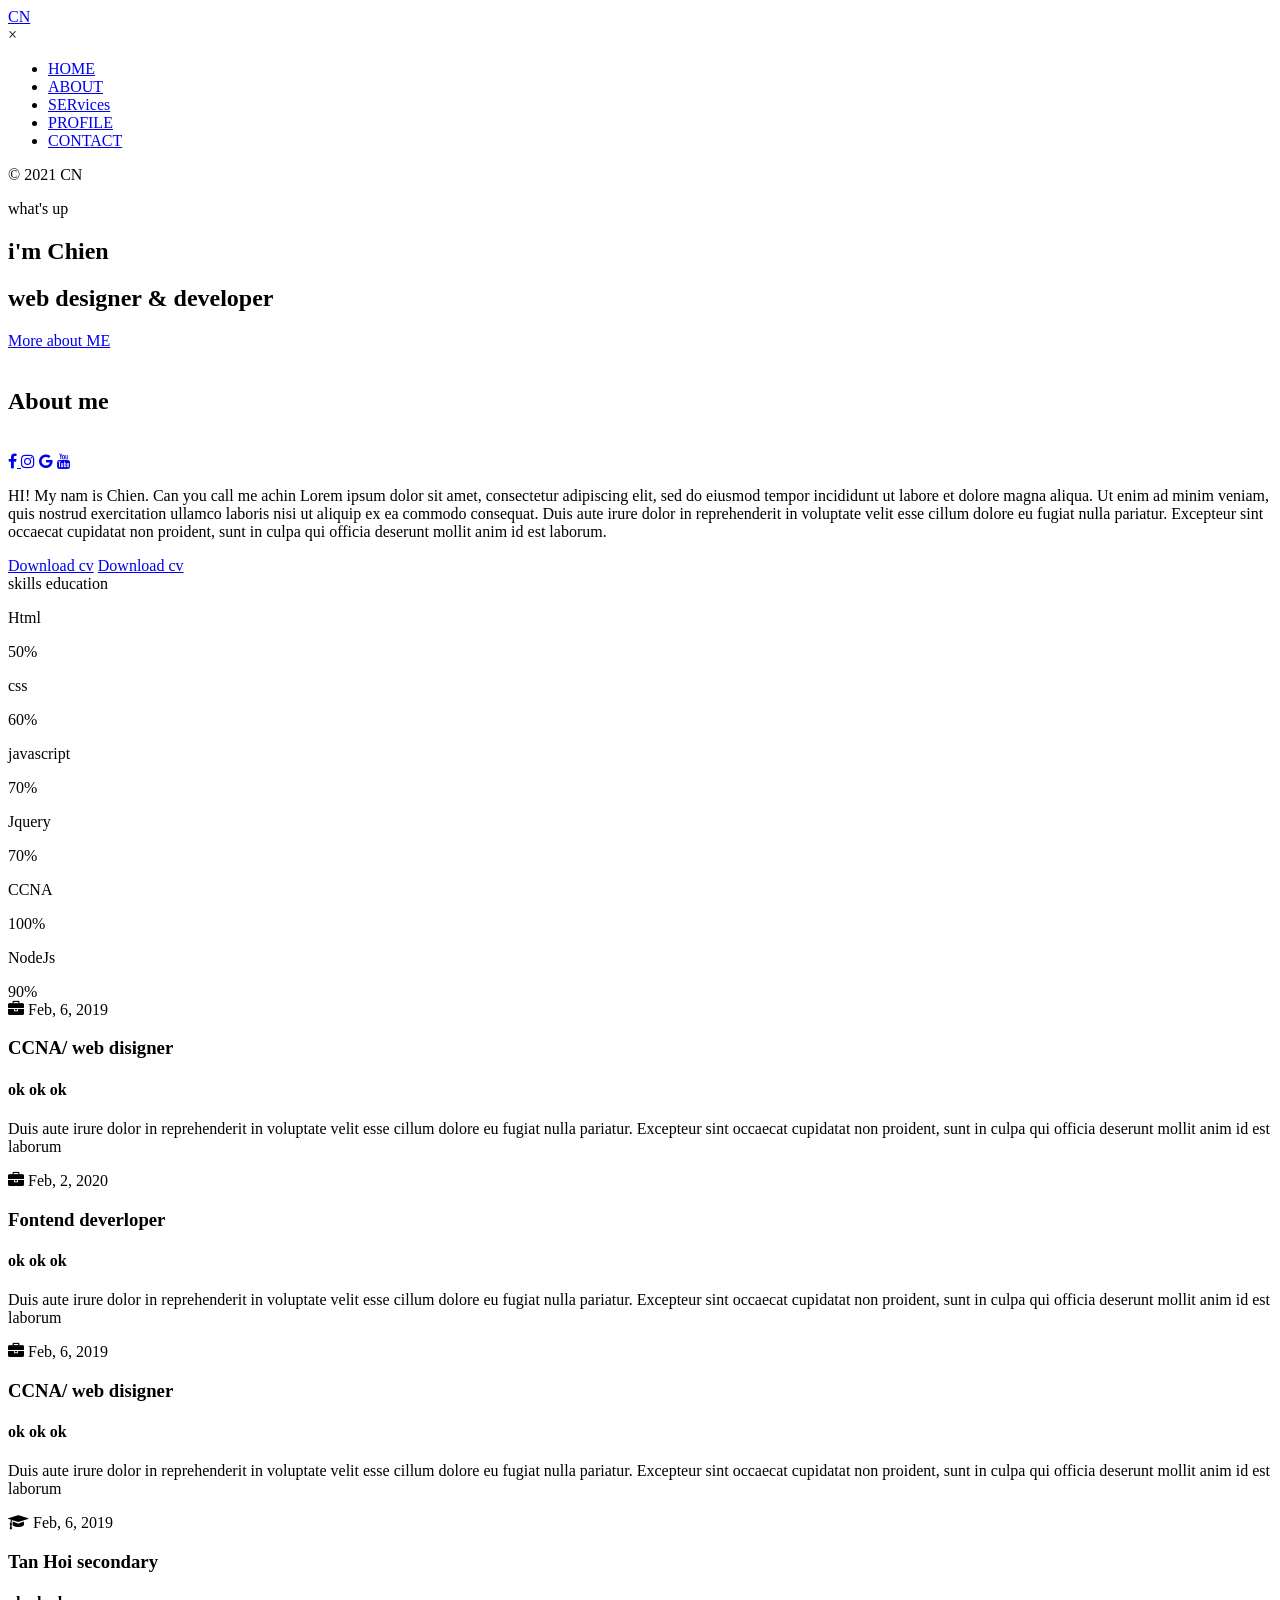
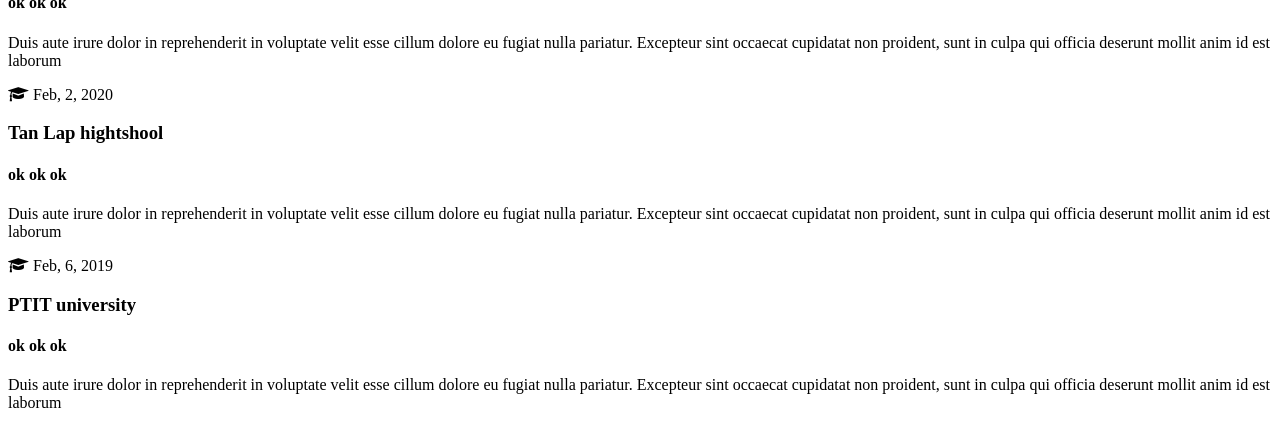
==== index.html @ f89a570a "Rename person.html to index.html" ====
<!DOCTYPE html>
<html lang="en">

<head>
    <meta charset="UTF-8">
    <meta http-equiv="X-UA-Compatible" content="IE=edge">
    <meta name="viewport" content="width=device-width, initial-scale=1.0">
    <title>Document</title>
    <link rel="stylesheet" href="../personal_Web/person.css">
    <link rel="stylesheet" href="https://cdnjs.cloudflare.com/ajax/libs/font-awesome/4.7.0/css/font-awesome.min.css">
</head>

<body>
    <!---------- header ------------>
    <header class="header">
        <div class="container">
            <div class="row justify-content-between">
                <div class="logo">
                    <a href="person.html">CN</a>
                </div>
                <div class="hamburger-btn outer-shadow hover-in-shadow">
                    <span></span>
                </div>
            </div>
        </div>
    </header>
    <!-- navigation menu start -->
    <nav class="nav-menu">
        <div class="close-nav-menu outer-shadow hover-in-shadow">&times</div>
        <div class="nav-menu-inner">
            <ul>
                <li><a href="#" class="inner-shadow active">HOME</a></li>
                <li><a href="#" class="outer-shadow hover-in-shadow">ABOUT</a></li>
                <li><a href="#" class="outer-shadow hover-in-shadow">SERvices</a></li>
                <li><a href="#" class="outer-shadow hover-in-shadow">PROFILE</a></li>
                <li><a href="#" class="outer-shadow hover-in-shadow">CONTACT</a></li>
            </ul>
        </div>
        <!-- copyright text -->
        <p class="copyright-text">&copy; 2021 CN</p>
        <!-- -------------- -->
    </nav>
    <!-- HOME SECTION -->
    <section class="home-section section">
        <!-- effect wrap -->
        <div class="effect-wrap">
            <div class="effect effect-1"></div>
            <div class="effect effect-2">
                <div></div>
                <div></div>
                <div></div>
                <div></div>
                <div></div>
                <div></div>
                <div></div>
                <div></div>
                <div></div>
                <div></div>
                <div></div>
                <div></div>
                <div></div>
                <div></div>
                <div></div>
                <div></div>
                <div></div>
                <div></div>
                <div></div>
                <div></div>
                <div></div>
                <div></div>
                <div></div>  
                <div></div>
                <div></div>
                <div></div>
                <div></div>
                <div></div>
            </div>
            <div class="effect effect-3"></div>
            <div class="effect effect-4"></div>
            <div class="effect effect-5">
                 <div></div>
                 <div></div>
                 <div></div>
                 <div></div>
                 <div></div>
                 <div></div>
                 <div></div>
                 <div></div>
                 <div></div>
                 <div></div>
            </div>
        </div>
        <div class="container">
            <div class="row full-screen align-items-center">
                <div class="home-text">
                    <p>what's up </p>
                    <h2>i'm Chien</h2>
                    <h1>web designer & developer</h1>
                    <a href="#" class=" btn-1 outer-shadow hover-in-shadow"> More about ME</a>
                </div>
                <div class="home-img">
                    <div class="img-box inner-shadow">
                        <img src="/personal_Web/image/removebg-per.png" class="outer-shadow" alt="">
                    </div>
                </div>
            </div>
        </div>
    </section>
<!-- -------------------------------------- -->
<!-- about section -->
    <section class="about-section section">
        <div class="container">
            <div class="row">
                <div class="section-title">
                    <h2 data-heading="main infor" >About me</h2>
                </div>
            </div>
            <div class="row">
                <div class="about-img">
                    <div class="img-box" class="inner-shadow">
                        <img src="./image/removebg-per.png" width="420px" class="outer-shadow" alt="">
                    </div>
                    
                <!-- socical icon -->
                <div class="social-link">
                    <a href="#" class="outer-shadow hover-in-shadow"><i class="fa fa-facebook"></i> </a>
                    <a href="#" class="outer-shadow hover-in-shadow"><i class="fa fa-instagram"></i></a>
                    <a href="#" class="outer-shadow hover-in-shadow"><i class="fa fa-google"></i></a>
                    <a href="#" class="outer-shadow hover-in-shadow"><i class="fa fa-youtube"></i></a>
                </div>
                <!-- socical icon -->
                </div>
                
                <div class="about-info">
                    <p><span>HI! My nam is Chien. Can you call me achin</span>
                        Lorem ipsum dolor sit amet, consectetur adipiscing elit, sed do eiusmod tempor incididunt ut labore et dolore magna aliqua. Ut enim ad minim veniam, quis nostrud exercitation ullamco laboris nisi ut aliquip ex ea commodo consequat. Duis aute irure dolor in reprehenderit in voluptate velit esse cillum dolore eu fugiat nulla pariatur. Excepteur sint occaecat cupidatat non proident, sunt in culpa qui officia deserunt mollit anim id est laborum.
                    </p>
                    <a href="#" class="btn-1 outer-shadow  hover-in-shadow">Download cv</a>
                    <a href="#" class="btn-1 outer-shadow  hover-in-shadow">Download cv</a>
                </div>
            </div>
            <!-- -------TABS------- -->
            <div class="row">
                <div class="about-tabs">
                    <span class="tab-item outer-shadow active" data-target=".skills">skills</span>
                    <!-- <span class="tab-item" data-target=".experiance">experiance</span> -->
                    <span class="tab-item" data-target=".education">education</span>
                </div>
            </div>

            <!-- ---skills --- -->
            <div class="row">
                <div class="skills tab-content active">
                    <div class="row">
                        <!-- skill item -->
                        <div class="skill-item" >
                            <p>Html</p>
                            <div class="progress inner-shadow">
                                <div class="progress-bar" style="width: calc(50% - 14px)">
                                    <span>50%</span>
                                </div>
                            </div>
                        </div>

                        <div class="skill-item" >
                            <p>css</p>
                            <div class="progress inner-shadow">
                                <div class="progress-bar" style="width: calc(60% - 14px)">
                                    <span>60%</span>
                                </div>
                            </div>
                        </div>

                        <div class="skill-item" >
                            <p>javascript</p>
                            <div class="progress inner-shadow">
                                <div class="progress-bar" style="width: calc(70% - 14px)">
                                    <span>70%</span>
                                </div>
                            </div>
                        </div>

                        <div class="skill-item" >
                            <p>Jquery</p>
                            <div class="progress inner-shadow">
                                <div class="progress-bar" style="width: calc(70% - 14px)">
                                    <span>70%</span>
                                </div>
                            </div>
                        </div>

                        <div class="skill-item" >
                            <p>CCNA</p>
                            <div class="progress inner-shadow">
                                <div class="progress-bar" style="width: calc(100% - 14px)">
                                    <span>100%</span>
                                </div>
                            </div>
                        </div>

                        <div class="skill-item" >
                            <p>NodeJs</p>
                            <div class="progress inner-shadow">
                                <div class="progress-bar" style="width: calc(90% - 14px)">
                                    <span>90%</span>
                                </div>
                            </div>
                        </div> 
                        <!-- skill item -->
                    </div>
                </div>
            </div>

            <!-- --experience--- -->
            <div class="row">
                <div class="experience tab-content">
                    <div class="row">
                        <div class="timeline">
                            <div class="row">
                                <!-- timeline item -->
                                <div class="timeline-item">
                                    <div class="timeline-item-inner outer-shadow">
                                        <i class="fa fa-briefcase icon"></i>
                                        <span>Feb, 6, 2019</span>
                                        <h3>CCNA/ web disigner</h3>
                                        <h4>ok ok ok </h4>
                                        <p>Duis aute irure dolor in reprehenderit in voluptate velit esse cillum dolore eu fugiat nulla pariatur. Excepteur sint occaecat cupidatat non proident, sunt in culpa qui officia deserunt mollit anim id est laborum</p>
                                    </div>
                                </div>
                                <div class="timeline-item">
                                    <div class="timeline-item-inner outer-shadow">
                                        <i class="fa fa-briefcase icon"></i>
                                        <span>Feb, 2, 2020</span>
                                        <h3>Fontend deverloper</h3>
                                        <h4>ok ok ok </h4>
                                        <p>Duis aute irure dolor in reprehenderit in voluptate velit esse cillum dolore eu fugiat nulla pariatur. Excepteur sint occaecat cupidatat non proident, sunt in culpa qui officia deserunt mollit anim id est laborum</p>
                                    </div>
                                </div>
                                <div class="timeline-item">
                                    <div class="timeline-item-inner outer-shadow">
                                        <i class="fa fa-briefcase icon"></i>
                                        <span>Feb, 6, 2019</span>
                                        <h3>CCNA/ web disigner</h3>
                                        <h4>ok ok ok </h4>
                                        <p>Duis aute irure dolor in reprehenderit in voluptate velit esse cillum dolore eu fugiat nulla pariatur. Excepteur sint occaecat cupidatat non proident, sunt in culpa qui officia deserunt mollit anim id est laborum</p>
                                    </div>
                                </div>
                            </div>
                        </div>
                </div>
            </div>
            <!-- ----------- -->

            <!-- education -->
            <div class="row">
                <div class="education tab-content">
                    <div class="row">
                        <div class="timeline">
                            <div class="row">
                                <!-- timeline item -->
                                <div class="timeline-item">
                                    <div class="timeline-item-inner outer-shadow">
                                        <i class="fa fa-graduation-cap icon"></i>
                                        <span>Feb, 6, 2019</span>
                                        <h3>Tan Hoi secondary</h3>
                                        <h4>ok ok ok </h4>
                                        <p>Duis aute irure dolor in reprehenderit in voluptate velit esse cillum dolore eu fugiat nulla pariatur. Excepteur sint occaecat cupidatat non proident, sunt in culpa qui officia deserunt mollit anim id est laborum</p>
                                    </div>
                                </div>
                                <div class="timeline-item">
                                    <div class="timeline-item-inner outer-shadow">
                                        <i class="fa fa-graduation-cap icon"></i>
                                        <span>Feb, 2, 2020</span>
                                        <h3>Tan Lap hightshool</h3>
                                        <h4>ok ok ok </h4>
                                        <p>Duis aute irure dolor in reprehenderit in voluptate velit esse cillum dolore eu fugiat nulla pariatur. Excepteur sint occaecat cupidatat non proident, sunt in culpa qui officia deserunt mollit anim id est laborum</p>
                                    </div>
                                </div>
                                <div class="timeline-item">
                                    <div class="timeline-item-inner outer-shadow">
                                        <i class="fa fa-graduation-cap icon"></i>
                                        <span>Feb, 6, 2019</span>
                                        <h3>PTIT university</h3>
                                        <h4>ok ok ok </h4>
                                        <p>Duis aute irure dolor in reprehenderit in voluptate velit esse cillum dolore eu fugiat nulla pariatur. Excepteur sint occaecat cupidatat non proident, sunt in culpa qui officia deserunt mollit anim id est laborum</p>
                                    </div>
                                </div>
                            </div>
                        </div>
                </div>
            </div>
            <!-- --------- -->
        </div>
    </section>
<!-- main js -->
<script src="./person.js"></script>
</body>
</html>
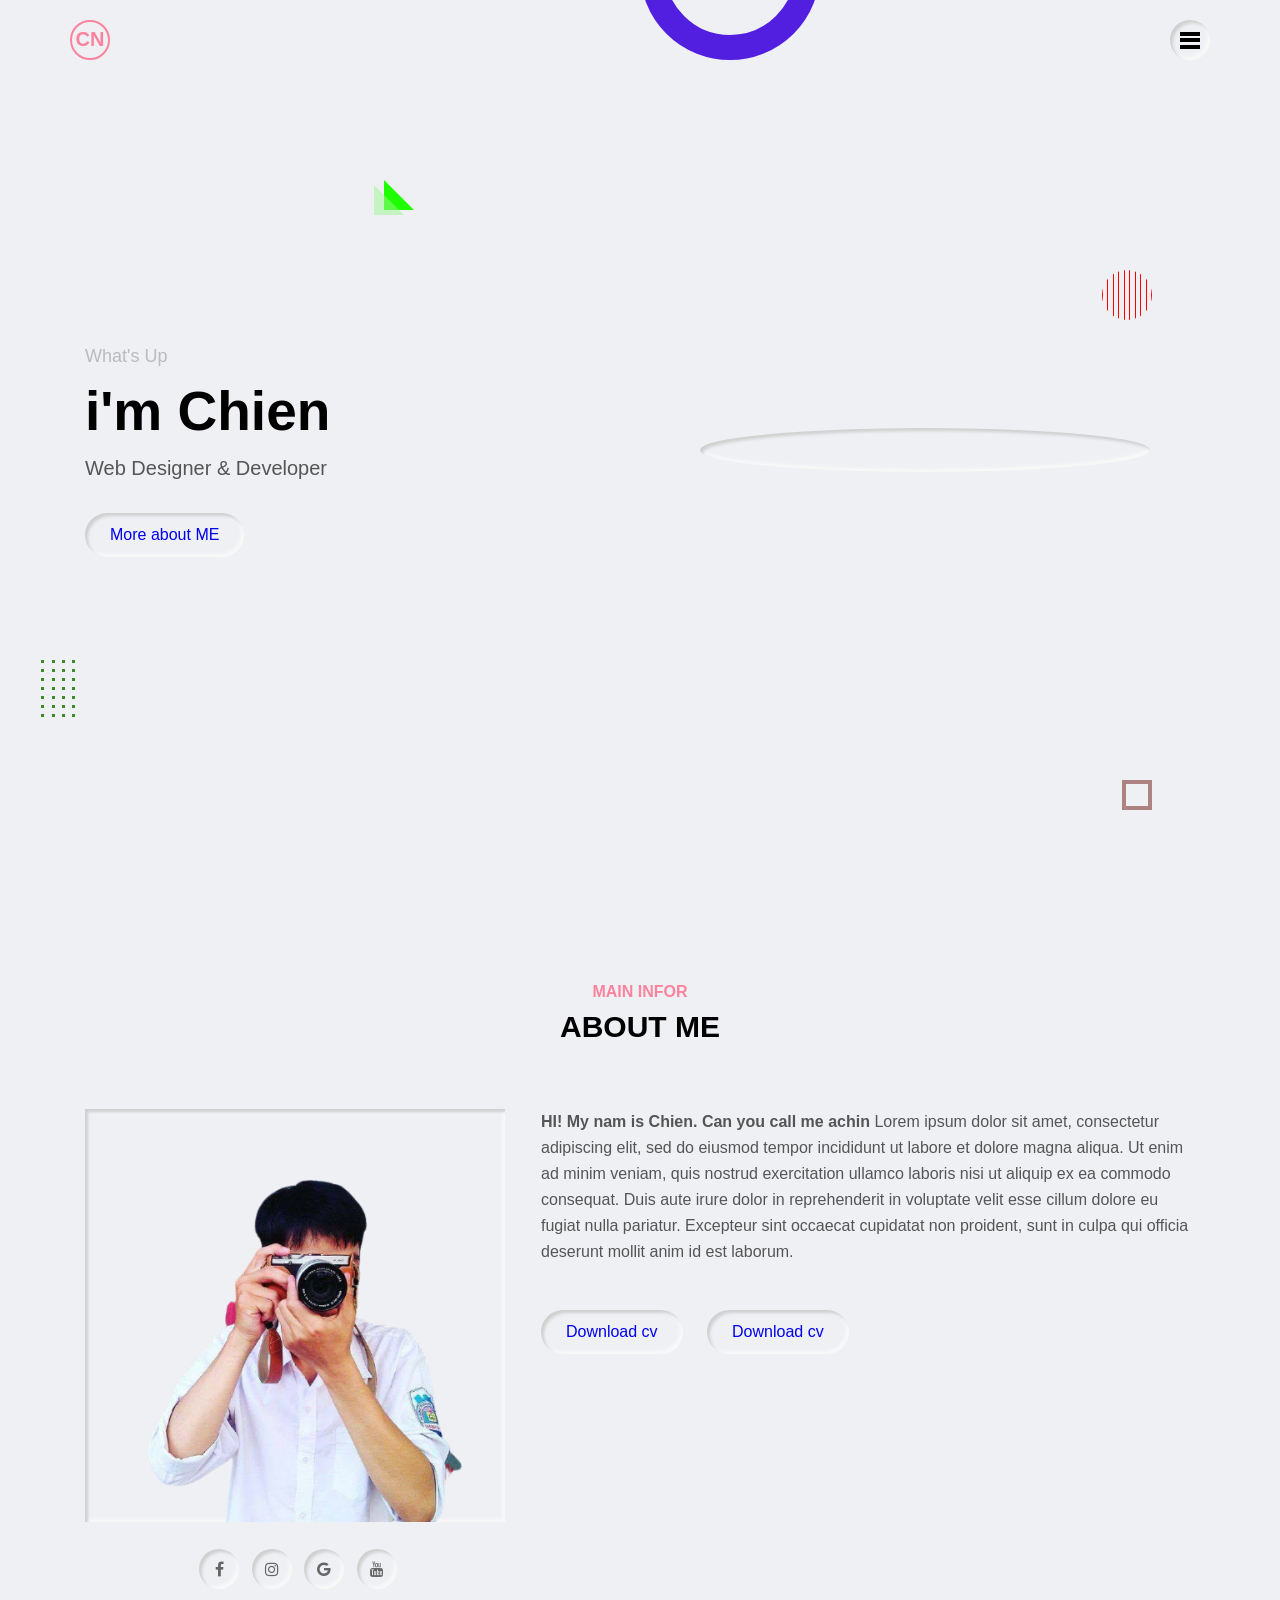
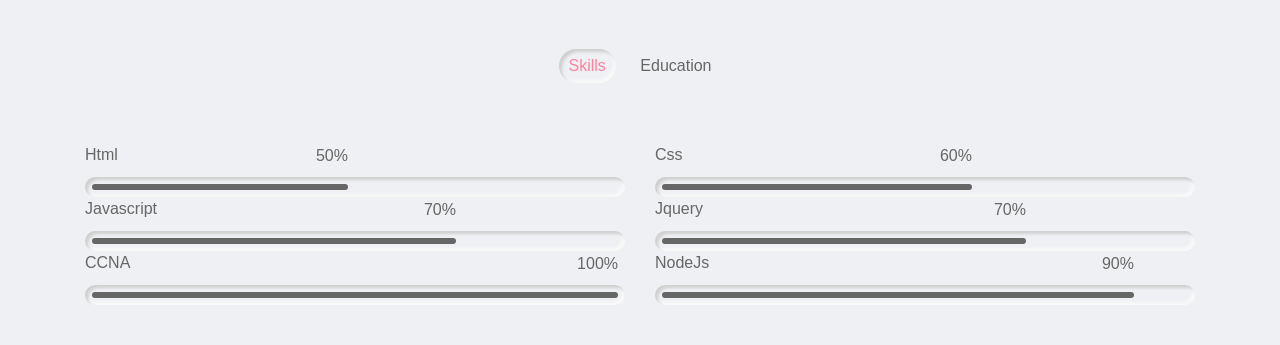
==== commit 6a25e92c: "Update index.html" ====
--- a/index.html
+++ b/index.html
@@ -6,7 +6,7 @@
     <meta http-equiv="X-UA-Compatible" content="IE=edge">
     <meta name="viewport" content="width=device-width, initial-scale=1.0">
     <title>Document</title>
-    <link rel="stylesheet" href="../personal_Web/person.css">
+    <link rel="stylesheet" href="./person.css">
     <link rel="stylesheet" href="https://cdnjs.cloudflare.com/ajax/libs/font-awesome/4.7.0/css/font-awesome.min.css">
 </head>
 
@@ -16,7 +16,7 @@
         <div class="container">
             <div class="row justify-content-between">
                 <div class="logo">
-                    <a href="person.html">CN</a>
+                    <a href="index.html">CN</a>
                 </div>
                 <div class="hamburger-btn outer-shadow hover-in-shadow">
                     <span></span>
--- a/person.css
+++ b/person.css
@@ -0,0 +1,612 @@
+:root{
+    --skin-color:#fb839e;
+    --bg-black-900:#000000;
+    --bg-black-100:#dddddd;
+    --bg-black-50:#eff0f4;
+    --text-black-900:#000000;
+    --text-black-700:#555555;
+    --text-black-600:#666666;
+    --text-black-300:#bbbbbb;
+    --outer-shadow: 2px 2px 2px #d0d0d0, -2px 2px 2px #f8f8f8f8;
+    --outer-shadow-0: 0 0 0 #d0d0d0, 0 0 0 #f8f8f8;
+    --outer-shadow: inset 3px 3px 3px #d0d0d0, inset -3px -3px 3px #f8f8f8;  
+    --inner-shadow: inset 3px 3px 3px #d0d0d0, inset -3px -3px 3px #f8f8f8;
+}
+/********* font******** */
+@import url('https://fonts.googleapis.com/css2?family=Raleway:wght@400;500;600;700&display=swap');
+/**body**/
+*:not(i){
+    font-family: 'Raleway', sans-serif;
+    font-weight: 400;
+}
+*{
+    margin: 0;
+    padding: 0;
+    box-sizing: border-box;
+    outline: none;
+}
+:before,:after{
+    box-sizing: border-box;
+}
+body{
+    font-size: 16px;
+    line-height: 1.5;
+    overflow-x: hidden;
+    background-color: var(--bg-black-50);
+}
+a{
+    text-decoration: none;
+}
+ul{
+    list-style: none;
+    margin: 0;
+    padding: 0;
+}
+.container{
+    max-width: 1140px;
+    margin: auto;
+}
+.row{
+    display: flex;
+    flex-wrap: wrap;
+}
+.img{
+    vertical-align: middle;
+    max-width: 100%;
+}
+.justify-content-between{
+    justify-content:space-between;
+}
+.outer-shadow{
+    box-shadow: var(--outer-shadow);
+}
+.inner-shadow{
+    box-shadow: var(--inner-shadow);
+}
+.hover-in-shadow{
+    position: relative;
+    z-index: 1;
+}
+.hover-in-shadow:hover{
+    box-shadow: var(--outer-shadow-0);
+}
+.hover-in-shadow:after{
+    content: '';
+    position: absolute;
+    left: 0;
+    top: 0;
+    width: 100%;
+    height: 100%;
+    transition: all 0.3s ease;
+}
+.hover-in-shadow:hover:after{
+    box-shadow: var(--inner-shadow);
+
+}
+.align-items-center{
+    align-items: center;
+}
+.btn-1{
+    padding: 10px 25px;
+    font-size: 16px;
+    font-weight: 500;
+    background-color: transparent;
+    line-height: 1.5;
+    cursor: pointer;
+    border-radius: 30px ;
+    transition: all 0.3 ease ;
+    display: inline-block;
+}
+.btn-1::after{
+    border-radius: 30px;
+}
+.effect-wrap .effect{
+    position: absolute;
+    z-index: -1;
+}
+.effect-1{
+    width: 30px;
+    height: 30px;
+    border: 4px solid rgb(173, 130, 130);
+    right: 10%;
+    bottom: 10%;
+    animation: spin 10s linear infinite;
+}
+.effect-2{
+    left: 3%;
+    bottom: 20%;
+    width: 40px;
+    display: flex;
+    flex-wrap: wrap; 
+    justify-content: space-between;
+    animation: topBounce 3s ease-in-out infinite;
+}
+.effect-2 div{
+    height: 3px;
+    width: 3px;
+    background-color: rgb(58, 138, 38);
+    margin: 3px 3px 3px;
+}
+.effect-3{
+    height: 180px;
+    width: 180px;
+    border:25px solid rgb(82, 30, 224);
+    border-radius: 50%;
+    left: 50%;
+    top: -120px;
+    animation: leftBounce 3s ease-in-out infinite;
+}
+.effect-4{
+    border-top: 30px solid transparent;
+    border-left: 30px solid rgb(30, 255, 0);
+    left: 30%;
+    top: 20%;
+    animation: spin 15s linear infinite;
+}
+.effect-4:before{
+    content: '';
+    border-top: 30px solid transparent;
+    border-left: 30px solid rgb(155, 247, 143);
+    position: absolute;
+    left: -40px;
+    opacity: 0.5;
+    top: -25px;
+
+}
+.effect-5{
+    height: 50px;
+    width: 50px;
+    right: 10%;
+    top: 30%;
+    display: flex;
+    justify-content: space-between;  
+    border-radius: 50%;
+    overflow: hidden;  
+    animation: spin 10s linear infinite ;
+}
+.effect-5 div{
+    width: 1px;
+    background-color: red;
+
+}
+@keyframes spin{
+    o%{
+        transform: rotate(0deg);
+    }
+    100%{
+        transform: rotate(360deg);
+    }
+}
+@keyframes topBounce{
+    0%,100%{
+        transform: translateY(0);
+    }
+    50%{
+        transform: translateY(50px);
+    }
+}
+@keyframes leftBounce{
+    0%,100%{
+        transform: translateX(0);
+    }
+    50%{
+        transform: translateX(50px);
+    }
+}
+.section-title{
+    padding: 0 15px;
+    flex: 0 0 100%;
+    max-width: 100%;
+    text-align: center;
+    margin-bottom: 60px;
+}
+.section-title h2{
+    display: inline-block; 
+    font-size: 30px;
+    font-weight: 700;
+    color: var(--text-black-900);
+    text-transform: uppercase;
+    margin: 0;
+}
+.section-title h2:before{
+    content: attr(data-heading);
+    display: block;
+    font-size: 16px;
+    font-weight: 600;
+    color: var(--skin-color); 
+}
+/* ----------HEADER------------ */
+.header{ 
+    padding: 20px;
+    position: absolute;
+    width: 100%;
+    top: 0;
+    left: 0;
+    z-index: 99;
+}
+.header .logo a{
+    height: 40px;
+    width: 40px;
+    display: inline-block;
+    text-align: center;
+    line-height: 35px;
+    font-size: 20px;
+    border: 2px solid var(--skin-color);
+    color: var(--skin-color);
+    border-radius: 50%;
+    font-weight: 600;
+    text-transform: uppercase;
+}
+.header .hamburger-btn{
+    height: 40px;
+    width: 40px;
+    display: flex;
+    justify-content: center;
+    align-items: center;
+    border-radius: 50%;
+    cursor: pointer;
+    transition: all  0.3s ease;
+ }
+ .header .hamburger-btn::after{
+     border-radius: 50%;
+ }
+.header .hamburger-btn span{
+    display: block;
+    height: 4px;
+    width: 20px;
+    background-color: var(--bg-black-900);
+    position: relative;
+ }
+.header .hamburger-btn span:before,
+.header .hamburger-btn span:after{
+    content: '';
+    position: absolute;
+    left: 0;
+    width: 100%;
+    height: 100%;
+    background-color:  var(--bg-black-900);
+}
+.header .hamburger-btn span:before{
+    top: -6px;
+}
+.header .hamburger-btn span::after{
+    top: 7px;
+ 
+}
+
+/* -------------navigation menu------------ */
+.nav-menu{
+    position: fixed;
+    background-color: var(--bg-black-50);
+    padding:0 15px;
+    left: 0;
+    top: 0;
+    width: 100%;
+    height: 100%;
+    z-index: -1;
+    opacity: 0;
+    visibility: hidden;
+    overflow-y: auto;
+}
+.nav-menu .close-nav-menu{
+    height: 40px;
+    width: 40px;
+    display: block;
+    font-size: 35px;
+    line-height: 35px;
+    border-radius: 50%;
+    position: absolute;
+    right: 15px;
+    top: 15px;
+    text-align: center;
+    color: var(--text-black-600);
+    transition: all 0.3s ease;
+}
+.nav-menu .close-nav-menu::after{
+    border-radius: 50%;
+}
+.nav-menu-inner{
+
+    min-height: 100vh;
+    display: flex;
+    align-items: center;
+    justify-content: center;
+}
+.nav-menu ul{
+    padding: 15px;
+}
+.nav-menu ul li{
+    display: block;
+    margin-bottom: 20px;
+    text-align: center;
+}
+.nav-menu ul li:last-child{
+    margin-bottom: 0;
+}
+.nav-menu ul li a{
+    display: inline-block;
+    font-size: 28px;
+    font-weight: 600;
+    padding: 5px 30px;
+    text-transform: capitalize;
+    border-radius: 30px;
+    transition: all 0.3s ease;
+}
+.nav-menu ul li a:after{
+    border-radius: 30px;
+}
+.nav-menu ul li a.active{
+    color:var(--skin-color);
+}
+.nav-menu .copyright-text{
+    position: absolute;
+    top: 50%;
+    font-size: 15px;
+    color: var(--text-black-600);
+    transform: translateY(-50%) rotate(-90deg);
+   left: -20px;
+}
+
+/* ------------------------- */
+
+/* --------home section------- */
+ .home-section{
+     position: relative;
+ }
+.home-section .full-screen{
+    padding: 50px 0;
+    min-height: 100vh;
+}
+.home-section .home-text,
+.home-section .home-img{
+     flex:0 0 50%;
+     max-width: 50%;
+     padding: 0 15px;
+}
+.home-section .home-text p{
+    color: var(--text-black-300);
+    font-size: 18px;
+    text-transform: capitalize;
+    margin: 0;
+}
+.home-section .home-text h2{
+    font-size: 55px;
+    font-weight: 700;
+    color: var(--text-black-900);
+    margin: 0;
+}
+.home-section .home-text h1{
+    font-size: 20px;
+    font-weight: 400;
+    margin: 0;
+    color: var(--text-black-700);
+    text-transform: capitalize;
+}
+.home-section .home-text .btn-1{
+    margin-top: 30px;
+}
+.home-section .home-img .img-box{
+    max-width: 450px;
+    display: block;
+    margin: auto;
+    border-radius: 50%;
+    padding: 10px;
+}
+.home-section .home-img .img-box img{
+    width: 100%;
+    border-radius: 50%;
+    border: 3px solid transparent;
+}
+
+/* --------about section---------- */
+.about-section{
+    padding: 80px 0 0;
+    min-height: 100vh;
+}
+.about-section .about-img{
+    flex: 0 0 40%;
+    max-width: 40%;
+    padding: 0 15px;
+}
+.about-section .about-img .social-link{
+    margin-top: 20px;
+    text-align: center;
+}
+.about-section .about-img .social-link a{
+    display: inline-block;
+    width: 40px;
+    height: 40px;
+    font-size: 16px;
+    text-align: center;
+    
+    color: var(--text-black-600);
+    margin: 0 4px;
+    border-radius: 50%;
+    transform: all 0.3s ease;
+}
+.about-section .about-img .social-link a i{
+    line-height: 40px;
+}
+.about-section .about-img .social-link a:after{
+    border-radius: 50%;
+}
+.about-section .about-img .social-link a:hover{
+    color: var(--skin-color );
+}
+.about-section .about-info{
+    flex: 0 0 60%;
+    max-width: 60%;
+    padding: 0 15px;
+
+}
+.about-section .about-info p{
+    font-size: 16px;
+    line-height: 26px;
+    margin-bottom: 15px;
+    color: var(--text-black-700);
+}
+.about-section .about-info span{
+    font-weight: 600;
+}
+.about-section .about-info .btn-1{
+    margin: 30px 20px 0 0 ;
+}
+
+.about-section .about-tabs{
+    padding: 60px 15px 50px ;
+    flex: 0 0 100%;
+    max-width: 100%;
+    text-align: center;
+}
+.about-section .about-tabs .tab-item{
+    display: inline-block;
+    margin:  0 5px 10px;
+    cursor: pointer;
+    padding: 5px 10px;
+    border-radius: 30px;
+    transition: all 0.3 ease;
+    font-size: 16px;
+    color: var(--text-black-600);
+    font-weight: 500;
+    text-transform: capitalize;
+}
+
+.about-section .about-tabs .tab-item:hover:not(.active){
+    opacity: 0.6;
+}
+.about-section .about-tabs .tab-item.active{
+    color: var(--skin-color);
+}
+ 
+.about-section .tab-content{ 
+    flex: 0 0 100%;
+    max-width: 100%;
+    display: none;
+}
+.about-section .tab-content.active{
+    display: block;
+}
+.about-section .skills{
+    padding: 0 0 40px;
+}
+.about-section .skills .skill-item{
+    flex: 0 0 50%;
+    max-width: 50%;
+    padding: 0 15px;
+}
+.about-section .skills .skill-item p{
+    font-size: 16px;
+    color: var(--text-black-600);
+    text-transform: capitalize;
+    margin: 0 0 10px;
+}
+.about-section .skills .skill-item .progress{
+    height: 20px;
+    border-radius: 10px;
+    position: relative;
+}
+.about-section .skills .skill-item .progress-bar{
+    background-color: var(--text-black-600);
+    height: 6px;
+    position: absolute;
+    left: 7px;
+    top: 7px;
+    border-radius: 10px;
+}
+.about-section .skills .skill-item .progress-bar span{
+    position: absolute;
+    right: 0;
+    font-size: 16px;
+    font-weight: 500;
+    color: var(--text-black-600);
+    margin-top: -40px;
+}
+.about-section .education,
+.about-section .experience{
+    padding-bottom: 80px;
+
+}
+.about-section .timeline{
+    flex: 0 0 100%;
+    max-width: 100%;
+    max-width: 100%;
+}
+.about-section .timeline:before{
+    content: '';
+    width: 2px;
+    height: 100%;
+    left: 50%;
+   /*  top: 0; */
+    position: absolute;
+   background-color: var(--text-black-900);
+}
+.about-section .timeline .timeline-item{
+     flex: 0 0 100%;
+     max-width: 100%;
+     padding: 0 15px ;
+}
+.about-section .timeline .timeline-item:nth-child(odd){ /* chon phan tu le */
+    padding-right: calc(50% + 50px);
+    text-align: right;
+}
+.about-section .timeline .timeline-item:nth-child(even){
+    padding-left: calc(50% + 50px);
+}
+.about-section .timeline .timeline-item-inner{
+    padding: 30px;
+    border-radius: 5px;
+    position: relative;
+}
+.about-section .timeline .timeline-item-inner:before{
+    content: '';
+    position: absolute;
+    width: 30px;
+    height: 1px;
+    background-color: black;
+    top: 37px;
+    z-index: -1;
+}
+.about-section .timeline .timeline-item:nth-child(odd) .timeline-item-inner:before{
+    right: -30px;
+}
+.about-section .timeline .timeline-item:nth-child(even) .timeline-item-inner:before{
+    left: -30px;
+}
+.about-section .timeline .timeline-item-inner .icon{
+    height: 40px;
+    width: 40px;
+    text-align: center;
+    line-height: 40px;
+    position: absolute;
+    top: 18px;
+    border:1px solid var(--bg-black-100);
+    font-size: 26px;
+  border-radius: 50%;
+}
+.about-section .timeline .timeline-item:nth-child(odd) .icon{
+    right: -70px;
+}
+.about-section .timeline .timeline-item:nth-child(even) .icon{
+    left: -70px;
+}
+.about-section .timeline .timeline-item-inner span{
+    font-weight: 500;
+    display: block;
+    margin: 0 0 10px;
+    text-transform: capitalize;
+}
+.about-section .timeline .timeline-item-inner h3{
+    font-size: 20px;
+    font-weight: 600;
+    margin: 0 0 5px;
+    text-transform: capitalize;
+}
+.about-section .timeline .timeline-item-inner h4{
+    font-size: 16px;
+    margin: 0;   
+}
+.about-section .timeline .timeline-item-inner p{
+    font-size: 16px;
+    line-height: 26px;
+    margin: 15px 0 0 ;
+}
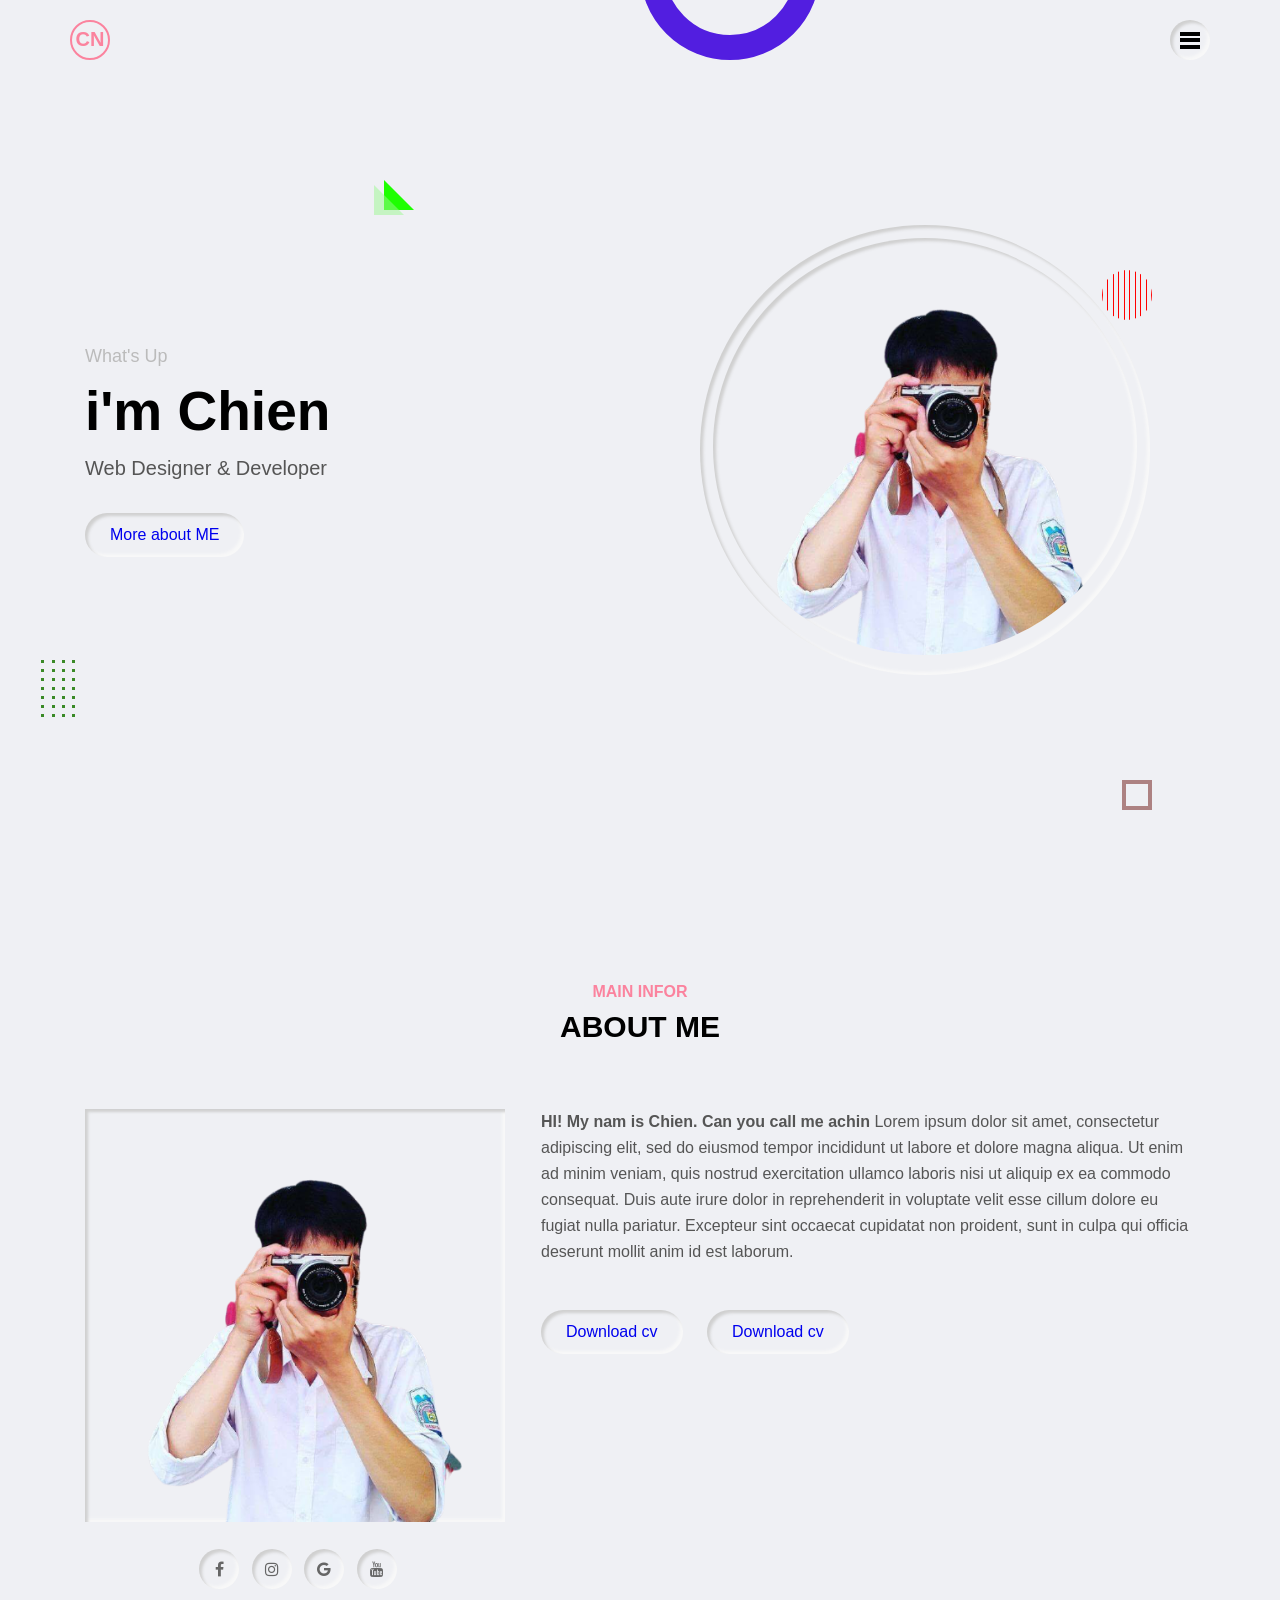
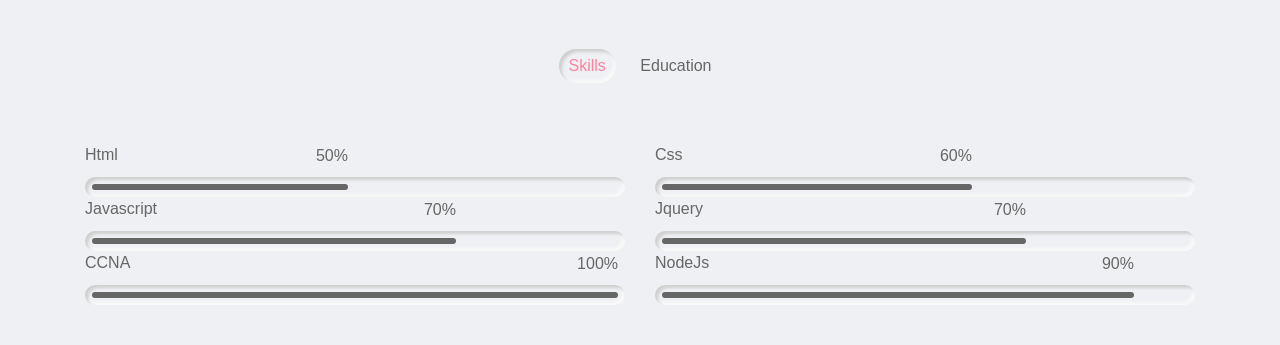
==== commit c08f06b5: "Update index.html" ====
--- a/index.html
+++ b/index.html
@@ -6,7 +6,7 @@
     <meta http-equiv="X-UA-Compatible" content="IE=edge">
     <meta name="viewport" content="width=device-width, initial-scale=1.0">
     <title>Document</title>
-    <link rel="stylesheet" href="./person.css">
+    <link rel="stylesheet" href="person.css">
     <link rel="stylesheet" href="https://cdnjs.cloudflare.com/ajax/libs/font-awesome/4.7.0/css/font-awesome.min.css">
 </head>
 
@@ -29,7 +29,7 @@
         <div class="close-nav-menu outer-shadow hover-in-shadow">&times</div>
         <div class="nav-menu-inner">
             <ul>
-                <li><a href="#" class="inner-shadow active">HOME</a></li>
+                <li><a href="index.html" class="inner-shadow active">HOME</a></li>
                 <li><a href="#" class="outer-shadow hover-in-shadow">ABOUT</a></li>
                 <li><a href="#" class="outer-shadow hover-in-shadow">SERvices</a></li>
                 <li><a href="#" class="outer-shadow hover-in-shadow">PROFILE</a></li>
@@ -100,7 +100,7 @@
                 </div>
                 <div class="home-img">
                     <div class="img-box inner-shadow">
-                        <img src="/personal_Web/image/removebg-per.png" class="outer-shadow" alt="">
+                        <img src="./image/removebg-per.png" class="outer-shadow" alt="">
                     </div>
                 </div>
             </div>
